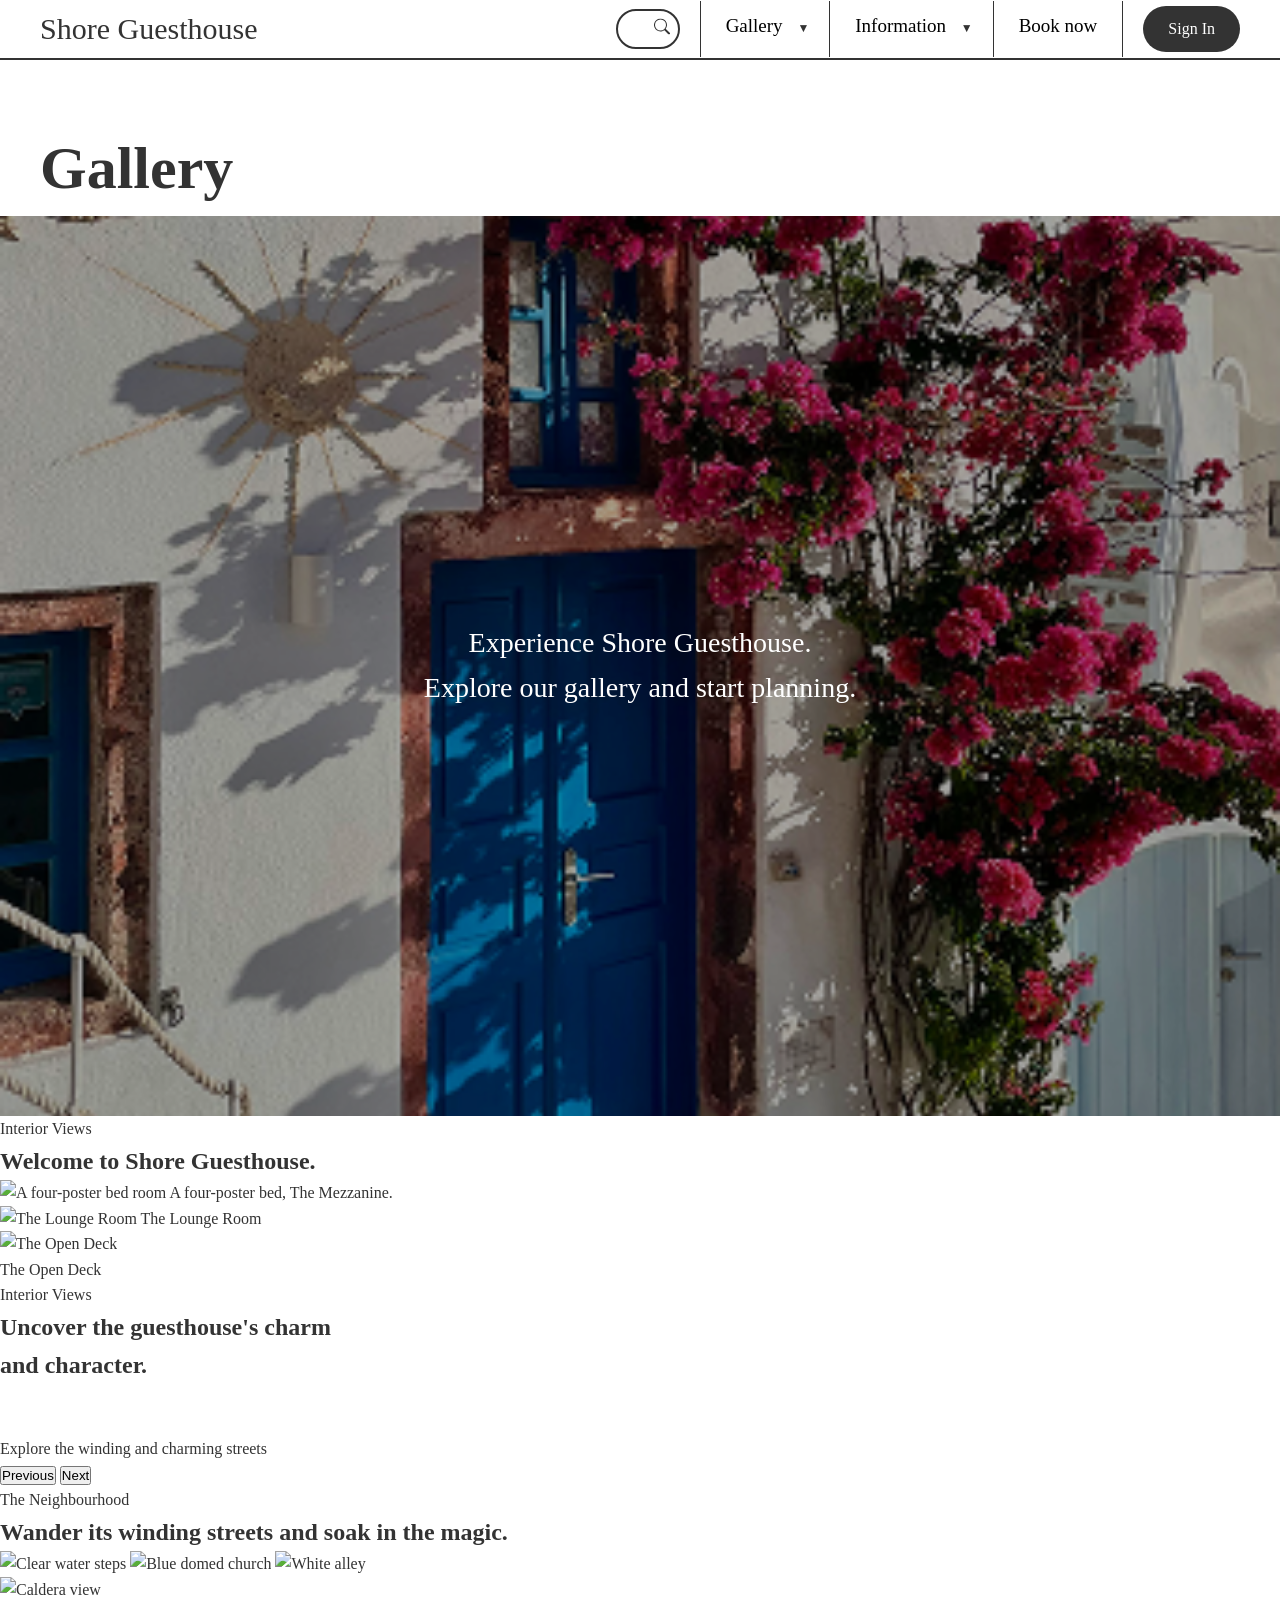
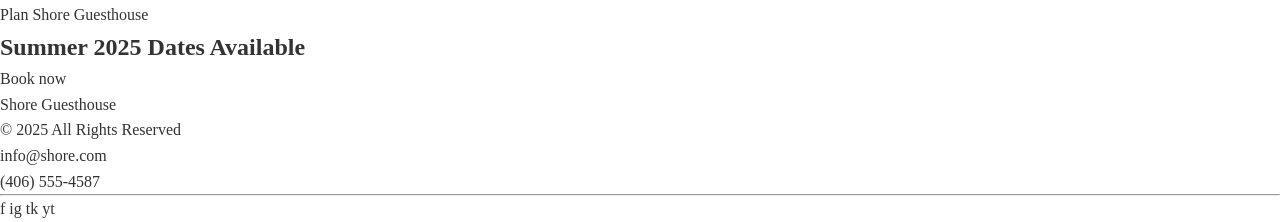
==== gallery.html @ ab532292 "fix" ====
<!DOCTYPE html>
<html lang="en">

<head>
    <meta charset="UTF-8" />
    <meta name="viewport" content="width=device-width, initial-scale=1.0" />
    <title>Gallery – Shore Guesthouse</title>
    <link rel="stylesheet" href="css/gallery.css" />
</head>

<body>
    <header id="header">
        <div class="logo">Shore Guesthouse</div>

        <input type="checkbox" id="burger-toggle" class="burger-toggle">
        <label for="burger-toggle" class="burger-menu" aria-label="Menu">
            <span></span>
            <span></span>
            <span></span>
        </label>

          <div class="search-container">
            <input type="text" class="search-input" placeholder="Пошук...">
            <button class="search-btn">
                <svg class="icon" xmlns="http://www.w3.org/2000/svg" width="16" height="16" fill="currentColor" viewBox="0 0 16 16">
                    <path d="M11.742 10.344a6.5 6.5 0 1 0-1.397 1.398h-.001q.044.06.098.115l3.85 3.85a1 1 0 0 0 1.415-1.414l-3.85-3.85a1 1 0 0 0-.115-.1zM12 6.5a5.5 5.5 0 1 1-11 0 5.5 5.5 0 0 1 11 0"/>
                </svg>
            </button>
        </div>

            <nav class="main-nav">
                <ul class="nav-header">
                    <li class="nav-item has-submenu">
                        <a class="nav-link" href="gallery.html">Gallery</a>
                        <ul class="submenu">
                            <li><a href="#">Bedrooms</a></li>
                            <li><a href="#">Terraces</a></li>
                            <li><a href="#">Sea View</a></li>
                            <li><a href="#">Common Spaces</a></li>
                        </ul>
                    </li>
                    <li class="nav-item has-submenu">
                        <a class="nav-link" href="#">Information</a>
                        <ul class="submenu">
                            <li><a href="#">About Us</a></li>
                            <li><a href="#">Reviews</a></li>
                            <li><a href="#">Contacts</a></li>
                        </ul>
                    </li>
                    <li class="nav-item">
                        <a class="nav-link" href="#">Book now</a>
                    </li>
                    <li class="nav-item auth-item">
                        <a href="#authModal" class="sign-in-btn">Sign In</a>
                    </li>
                </ul>
            </nav>
        </div>
    </header>
    <div class="modal" id="authModal">
        <div class="modal-overlay"></div>
        <div class="modal-content">
            <a href="#" class="close-modal">&times;</a>
            <h2>Sign In</h2>
            <form class="auth-form" action="#" method="post">
                <div class="form-group">
                    <label for="email">Email</label>
                    <input type="email" id="email" placeholder="your@email.com" required>
                </div>
                <div class="form-group">
                    <label for="password">Password</label>
                    <input type="password" id="password" placeholder="••••••••" required>
                </div>
                <button type="submit" class="submit-btn">Log In</button>
                <p class="form-footer">Don't have an account? <a href="#">Sign up</a></p>
            </form>
        </div>
    </div>
    <div class="page-title">
        <h1>Gallery</h1>
    </div>

    <section class="hero-banner" style="background-image: url('images/door.jpg');">
    <div class="hero-banner-overlay"></div>
    <div class="hero-banner-text">
        <p>Experience Shore Guesthouse.<br>Explore our gallery and start planning.</p>
    </div>
</section>

    <div class="section">
        <p class="section-label">Interior Views</p>
        <h2 class="section-title">Welcome to Shore Guesthouse.</h2>
        <div class="grid-2">
            <div class="photo-card">
                <img src="https://images.unsplash.com/photo-1631049307264-da0ec9d70304?w=600&q=80"
                    alt="A four-poster bed room" />
                <span class="photo-caption">A four-poster bed, The Mezzanine.</span>
            </div>
            <div class="photo-card">
                <img src="https://images.unsplash.com/photo-1555041469-a586c61ea9bc?w=600&q=80" alt="The Lounge Room" />
                <span class="photo-caption">The Lounge Room</span>
            </div>
        </div>
    </div>

    <img class="photo-full" src="https://images.unsplash.com/photo-1506905925346-21bda4d32df4?w=1200&q=80"
        alt="The Open Deck" />
    <p class="photo-full-caption">The Open Deck</p>

    <div class="dark-section">
        <p class="section-label">Interior Views</p>
        <h2 class="section-title">Uncover the guesthouse's charm<br>and character.</h2>
        <div class="thumb-row">
            <img class="thumb active" id="t0" src="https://images.unsplash.com/photo-1545569341-9eb8b30979d9?w=120&q=70"
                alt="" onclick="setSlide(0)" />
            <img class="thumb" id="t1" src="https://images.unsplash.com/photo-1571896349842-33c89424de2d?w=120&q=70"
                alt="" onclick="setSlide(1)" />
            <img class="thumb" id="t2" src="https://images.unsplash.com/photo-1570077188670-e3a8d69ac5ff?w=120&q=70"
                alt="" onclick="setSlide(2)" />
            <img class="thumb" id="t3" src="https://images.unsplash.com/photo-1504701954957-2010ec3bcec1?w=120&q=70"
                alt="" onclick="setSlide(3)" />
        </div>
        <div class="slider-main">
            <img id="slider-img" src="https://images.unsplash.com/photo-1545569341-9eb8b30979d9?w=800&q=80" alt="" />
            <p class="slider-caption" id="slider-caption">Explore the winding and charming streets</p>
            <div class="slider-nav">
                <button class="slider-btn" onclick="prevSlide()">Previous</button>
                <button class="slider-btn" onclick="nextSlide()">Next</button>
            </div>
        </div>
    </div>

    <div class="section">
        <p class="section-label">The Neighbourhood</p>
        <h2 class="section-title">Wander its winding streets and soak in the magic.</h2>
        <div class="grid-3">
            <img src="https://images.unsplash.com/photo-1548625149-720754977a05?w=500&q=80" alt="Clear water steps" />
            <img src="https://images.unsplash.com/photo-1533104816931-20fa691ff6ca?w=500&q=80"
                alt="Blue domed church" />
            <img src="https://images.unsplash.com/photo-1601581875309-fafbf2d3ed3a?w=500&q=80" alt="White alley" />
        </div>
    </div>

    <img class="photo-full" src="https://images.unsplash.com/photo-1570077188670-e3a8d69ac5ff?w=1200&q=80"
        alt="Caldera view" />

    <div class="cta-banner">
        <div class="cta-banner-overlay"></div>
        <div class="cta-banner-content">
            <p class="cta-banner-label">Plan Shore Guesthouse</p>
            <h2 class="cta-banner-title">Summer 2025 Dates Available</h2>
            <a href="#" class="btn-book">Book now</a>
        </div>
    </div>

    <footer>
        <div class="footer-top">
            <div>
                <p class="footer-brand">Shore Guesthouse</p>
                <div class="footer-info">
                    <p>© 2025 All Rights Reserved</p>
                    <p><a href="mailto:info@shore.com">info@shore.com</a></p>
                    <p>(406) 555-4587</p>
                </div>
            </div>
        </div>
        <hr class="footer-divider" />
        <div class="footer-bottom">
            <span></span>
            <div class="social-icons">
                <a href="#" title="Facebook">f</a>
                <a href="#" title="Instagram">ig</a>
                <a href="#" title="TikTok">tk</a>
                <a href="#" title="YouTube">yt</a>
            </div>
        </div>
    </footer>

    <script>
        const slides = [
            { src: 'https://images.unsplash.com/photo-1545569341-9eb8b30979d9?w=800&q=80', caption: 'Explore the winding and charming streets' },
            { src: 'https://images.unsplash.com/photo-1571896349842-33c89424de2d?w=800&q=80', caption: 'The iconic blue domes of Santorini' },
            { src: 'https://images.unsplash.com/photo-1570077188670-e3a8d69ac5ff?w=800&q=80', caption: 'A sunset view from the terrace' },
            { src: 'https://images.unsplash.com/photo-1504701954957-2010ec3bcec1?w=800&q=80', caption: 'Whitewashed walls in the afternoon light' },
        ];
        let current = 0;
        function setSlide(i) {
            document.querySelectorAll('.thumb').forEach((t, idx) => t.classList.toggle('active', idx === i));
            document.getElementById('slider-img').src = slides[i].src;
            document.getElementById('slider-caption').textContent = slides[i].caption;
            current = i;
        }
        function nextSlide() { setSlide((current + 1) % slides.length); }
        function prevSlide() { setSlide((current - 1 + slides.length) % slides.length); }
    </script>

</body>

</html>
---- css/gallery.css ----
@import url('https://fonts.googleapis.com/css2?family=Cormorant+Garamond:ital,wght@0,300;0,400;1,300&family=Jost:wght@300;400&display=swap');

* {
    margin: 0;
    padding: 0;
    box-sizing: border-box;
}

html {
    scroll-behavior: smooth;
}

body {
    color: #333;
    line-height: 1.6;
    overflow-x: hidden;
}

ul { 
  list-style: none; 
}
a { 
  text-decoration: none; color: inherit; 
}

header {
    position: relative;
    width: 100%;
    display: flex;
    align-items: center;
    display: flex;
    align-items: center;
    justify-content: space-between;
    height: 60px; /* Фіксована висота, як на фото */
    background-color: #fff;
    border-bottom: 2px solid #333; 
}

.hero-banner {
    position: relative;
    width: 100%;
    height: 100vh;
    background-size: cover;
    background-position: center;
    background-repeat: no-repeat;
    display: flex;
    align-items: center;
    justify-content: center;
}

.hero-banner-overlay {
    position: absolute;
    inset: 0;
    background: rgba(0, 0, 0, 0.35);
}

.hero-banner-text {
    position: relative;
    z-index: 1;
    text-align: center;
    color: #ffffff;
}

.hero-banner-text p {
    font-size: 28px;
    line-height: 1.6;
    font-weight: 400;
}
.logo {
   font-size: 30px;
    font-weight: normal;
    color: #333;
    white-space: nowrap;
    padding-left: 40px;
}
.burger-toggle { display: none; }

.burger-menu {
    display: none;
    flex-direction: column;
    cursor: pointer;
    padding: 5px;
    margin-left: auto;
    margin-right: 20px;
    z-index: 1001;
}

.burger-menu span {
    width: 25px;
    height: 3px;
    background-color: #333;
    margin: 3px 0;
    transition: 0.3s;
    display: block;
}

.burger-toggle:checked ~ .burger-menu span:nth-child(1) { transform: rotate(-45deg) translate(-5px, 6px); }
.burger-toggle:checked ~ .burger-menu span:nth-child(2) { opacity: 0; }
.burger-toggle:checked ~ .burger-menu span:nth-child(3) { transform: rotate(45deg) translate(-5px, -6px); }


.nav-right-group {
    display: flex;
    align-items: center;
    height: 100%;
}

.search-container {
   position: relative;
    margin-left: auto;
    margin-right: 20px;
}

.search-input {
    width: 50px;
    height: 40px;
    border: 2px solid #333;
    border-radius: 20px;
    padding: 10px 40px 10px 20px;
    font-size: 16px;
    outline: none;
    transition: width 0.4s ease;
    cursor: pointer;
}

.search-input:focus { width: 250px; cursor: text; }
.search-input::placeholder { color: transparent; transition: color 0.3s; }
.search-input:focus::placeholder { color: #999; }

.search-btn {
    position: absolute;
    right: 10px;
    top: 50%;
    transform: translateY(-50%);
    background: transparent;
    border: none;
    cursor: pointer;
    font-size: 18px;
    color: #333;
    pointer-events: none;
}

.search-btn .icon { width: 16px; height: 16px; }

.sign-in-btn {
    padding: 10px 25px;
    background-color: #333;
    color: white;
    border: none;
    border-radius: 25px;
    cursor: pointer;
    font-size: 16px;
    transition: all 0.3s ease;
    margin-right: 20px;
    display: inline-block;
}

.sign-in-btn:hover { background-color: #000; transform: scale(1.05); }

.nav-header { display: flex; width: auto; }

.nav-item {
    position: relative;
    text-align: center;
    padding: 5.1px 20px;
    font-size: 19px;
    border-left: 1px solid #333;
}

.nav-item.has-submenu::after {
    content: " ▼";
    font-size: 12px;
    margin-left: 5px;
    transition: transform 0.3s;
}
.nav-item.has-submenu:hover::after { transform: rotate(180deg); }

/* Submenu (Випадаюче меню) */
.submenu {
    position: absolute;
    top: 100%; left: 0;
    background-color: white;
    border: 1px solid #ddd;
    box-shadow: 0 4px 8px rgba(0,0,0,0.1);
    min-width: 200px;
    opacity: 0;
    visibility: hidden;
    transform: translateY(-10px);
    transition: opacity 0.3s ease, transform 0.3s ease, visibility 0.3s ease;
    z-index: 1000;
    margin-top: 5px;
}
.nav-item:hover .submenu { opacity: 1; visibility: visible; transform: translateY(0); }

.submenu li { border-bottom: 1px solid #eee; }
.submenu li:last-child { border-bottom: none; }

.submenu a {
    display: block;
    padding: 12px 20px;
    color: #333;
    transition: background-color 0.3s;
    text-align: left;
}
.submenu a:hover { background-color: #f0f0f0; }

.nav-link {
    background-color: white;
    color: black;
    padding: 5px;
    cursor: pointer;
    display: inline-block;
}
.nav-link:hover { background-color: #f0f0f0; }

/* ─── AUTH MODAL (pure CSS :target) ──────────────────────────────────────── */
.modal {
    position: fixed;
    z-index: -1;
    left: 0; top: 0;
    width: 100%; height: 100%;
    opacity: 0;
    visibility: hidden;
    transition: opacity 0.3s ease, visibility 0.3s ease;
}

.modal:target { opacity: 1; visibility: visible; z-index: 2000; }

.modal-overlay {
    position: absolute;
    width: 100%; height: 100%;
    background-color: rgba(0,0,0,0.5);
}

.modal-content {
    position: absolute;
    top: 50%; left: 50%;
    transform: translate(-50%, -50%);
    background-color: white;
    padding: 40px;
    border-radius: 10px;
    width: 90%;
    max-width: 400px;
    animation: slideUp 0.3s ease;
    z-index: 2001;
}

@keyframes slideUp {
    from { transform: translate(-50%, -30%); opacity: 0; }
    to   { transform: translate(-50%, -50%); opacity: 1; }
}

.close-modal {
    position: absolute;
    right: 20px; top: 15px;
    font-size: 30px;
    color: #666;
    transition: color 0.3s;
}
.close-modal:hover { color: #000; }
.form-group { margin-bottom: 20px; }

.form-group label {
    display: block;
    margin-bottom: 5px;
    color: #333;
    font-weight: 500;
}

.form-group input {
    width: 100%;
    padding: 12px;
    border: 2px solid #ddd;
    border-radius: 5px;
    font-size: 16px;
    transition: border-color 0.3s;
}
.form-group input:focus { outline: none; border-color: #333; }

.submit-btn {
    width: 100%;
    padding: 12px;
    background-color: #333;
    color: white;
    border: none;
    border-radius: 5px;
    font-size: 16px;
    cursor: pointer;
    transition: all 0.3s ease;
}
.submit-btn:hover { background-color: #000; }

.form-footer { text-align: center; margin-top: 15px; color: #666; }
.form-footer a { color: #333; text-decoration: underline; }

.hero {
    height: 80vh;
    background: linear-gradient(rgba(0,0,0,0.2), rgba(0,0,0,0.2)), url("../images/view.jpg") center/cover;
    display: flex;
    align-items: center;
    justify-content: center;
    color: #fff;
    text-align: center;
}
.page-title{
    padding-left:40px;
    padding-top: 60px;
    font-size: 30px;
}
.gallery-section { 
    padding: 80px 40px; 
    max-width: 1400px; 
    margin: 0 auto; 
}
.gallery-section h2 { 
    font-size: 14px;
    text-transform: uppercase;
    letter-spacing: 0.1em; 
    color: #888; 
}

.gallery-section h3 { 
    font-family: 'Cormorant Garamond', serif; 
    font-size: 40px; 
    margin: 10px 0 30px; 
}

.gallery {
    display: grid;
    grid-template-columns: repeat(auto-fit, minmax(300px, 1fr));
    gap: 30px;
    margin-top: 50px;
}
.image-overlay-container img { 
    width: 100%; 
    aspect-ratio: 4/5; 
    object-fit: cover; 
    transition: 0.5s; 
}
.image-overlay-container:hover img { transform: scale(1.03); }

/* ─── FOOTER ─── */
.site-footer {
   .site-footer {
    background-color: #000;
    color: #fff;
    padding: 90px 60px 20px;
    font-family: Arial, sans-serif;
}
}
.footer-title { font-family: 'Cormorant Garamond', serif; font-size: 28px; margin-bottom: 20px; }
.social-links { display: flex; gap: 20px; margin-top: 30px; }

/* ─── ADAPTIVE ─── */
@media (max-width: 900px) {
    .nav-right-group {
        position: fixed;
        top: 60px; right: -100%;
        width: 80%; height: calc(100vh - 60px);
        background: #fff;
        flex-direction: column;
        transition: 0.4s;
        border-left: 1px solid #ddd;
    }
    .burger-toggle:checked ~ .nav-right-group { right: 0; }
    .burger-menu { display: flex; }
    .nav-header { flex-direction: column; width: 100%; height: auto; }
    .nav-item { width: 100%; border-left: none; border-bottom: 1px solid #f0f0f0; height: 60px; }
    .search-container { border-bottom: 1px solid #f0f0f0; width: 100%; justify-content: center; }
}
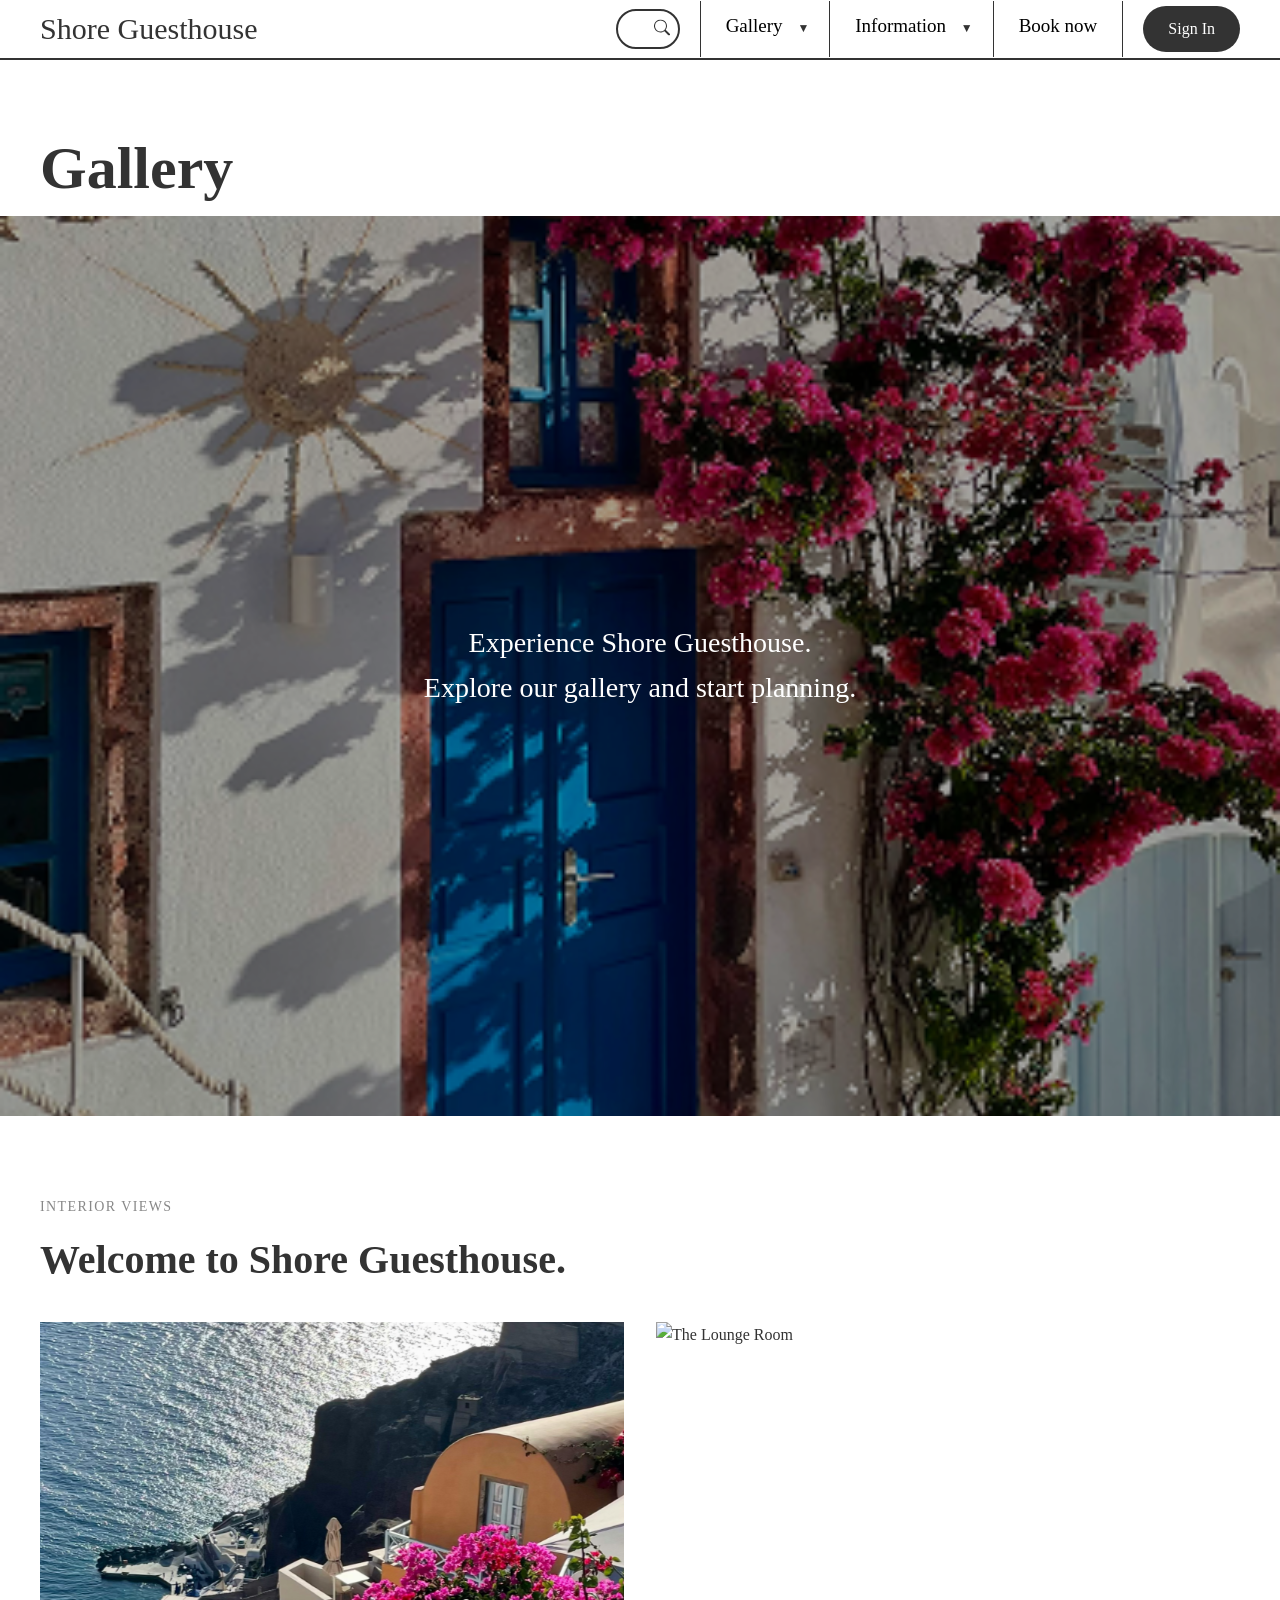
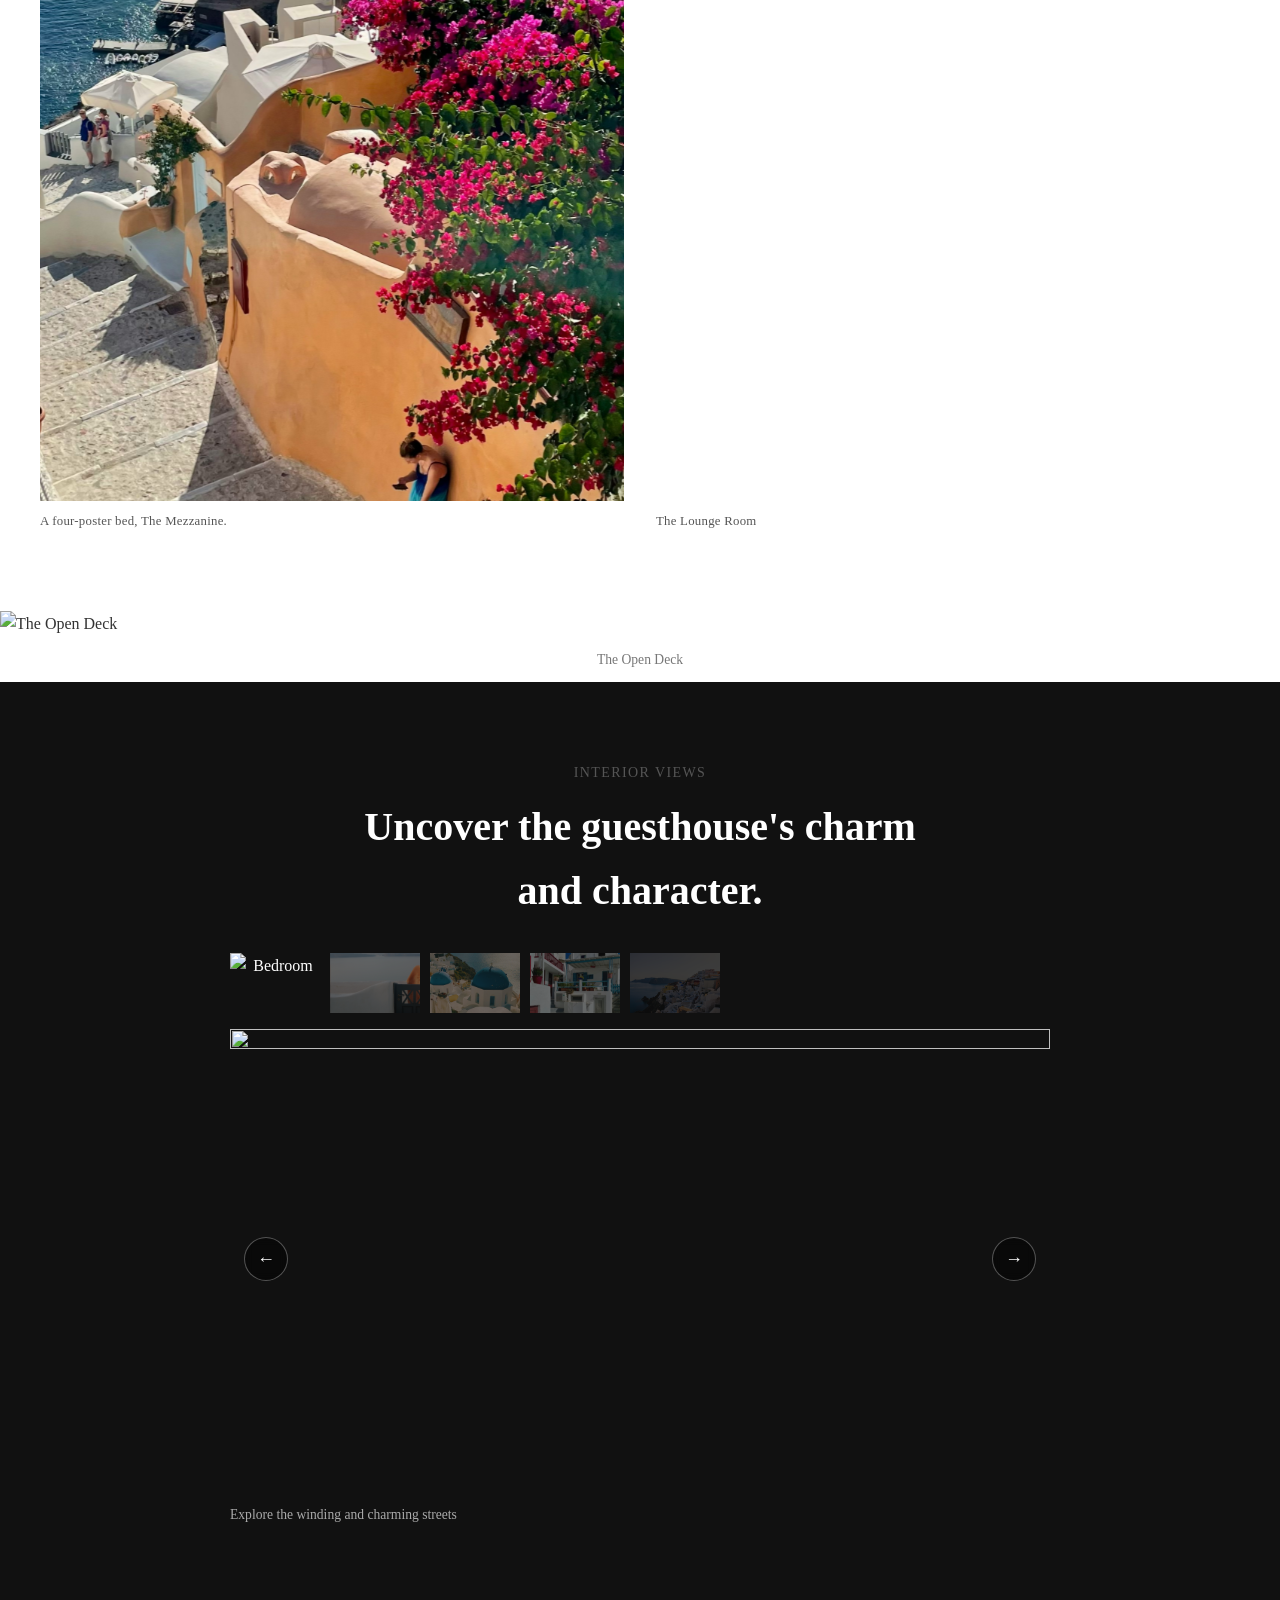
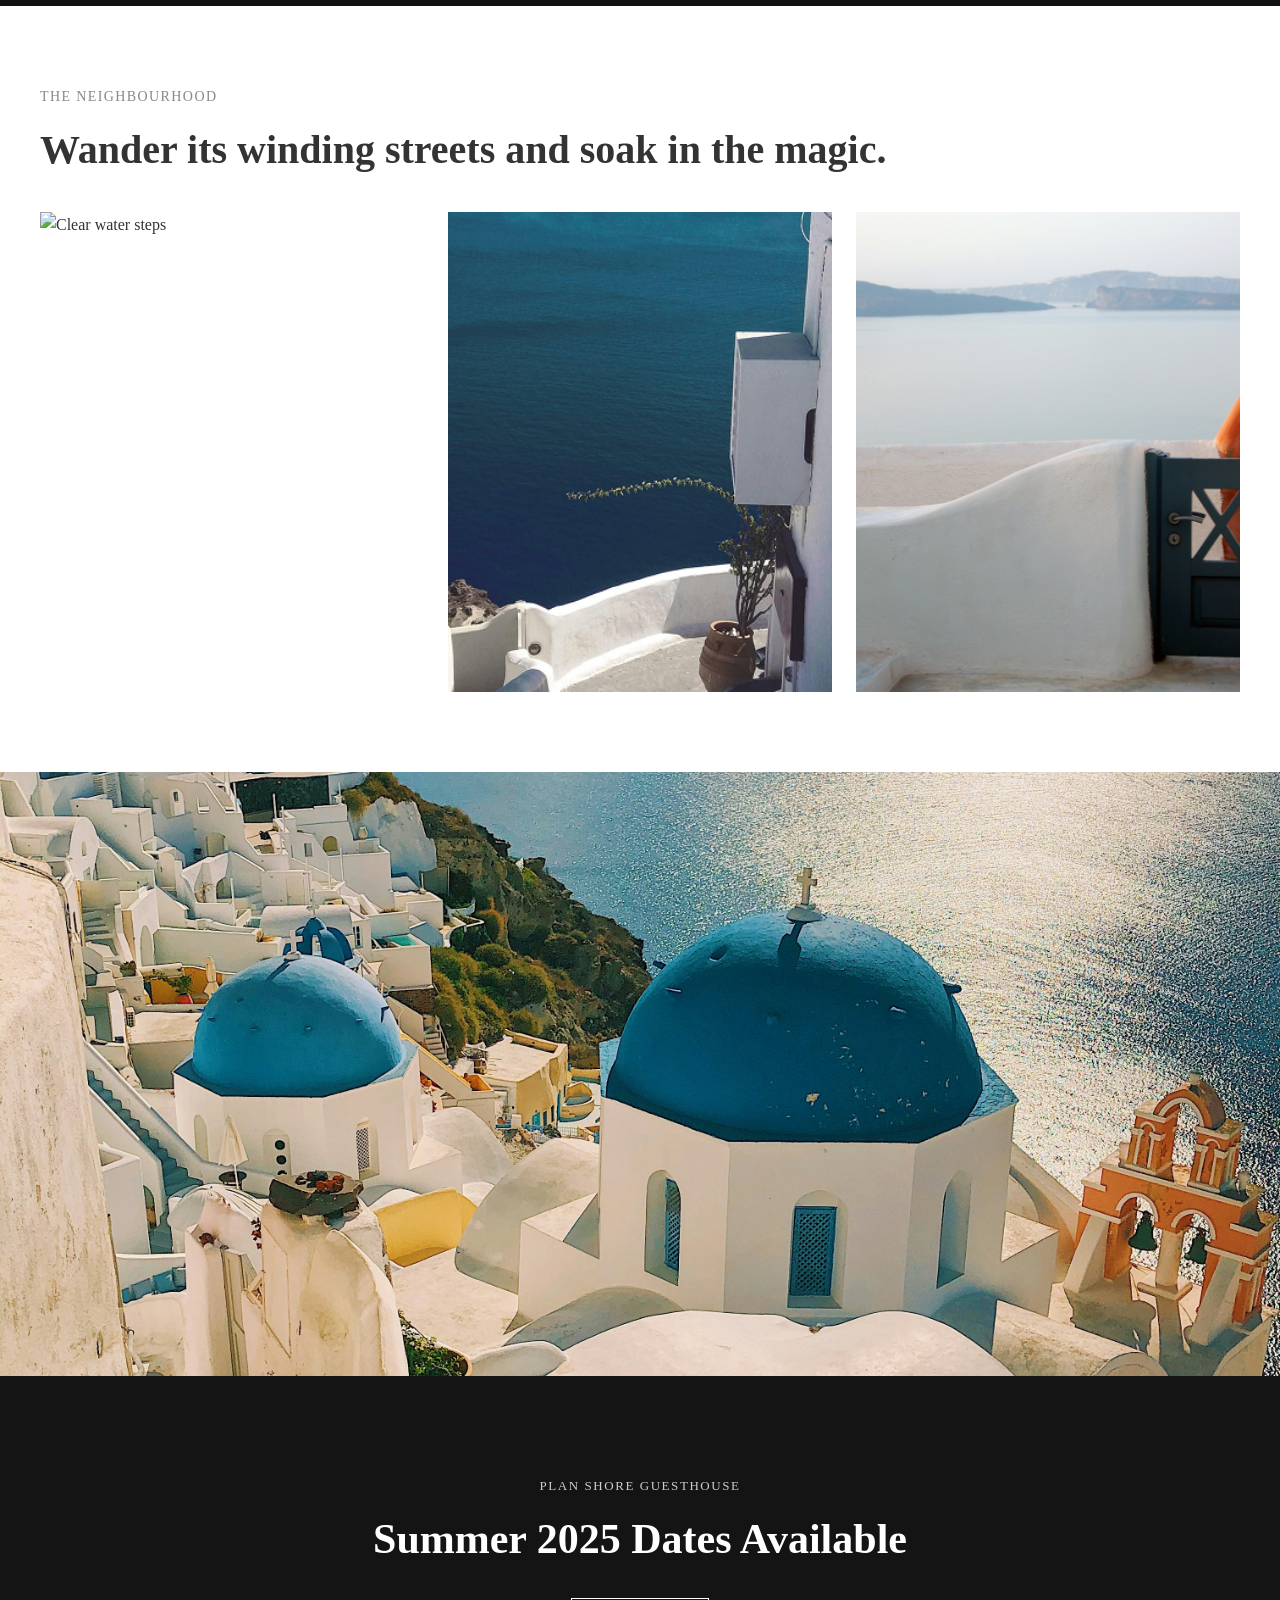
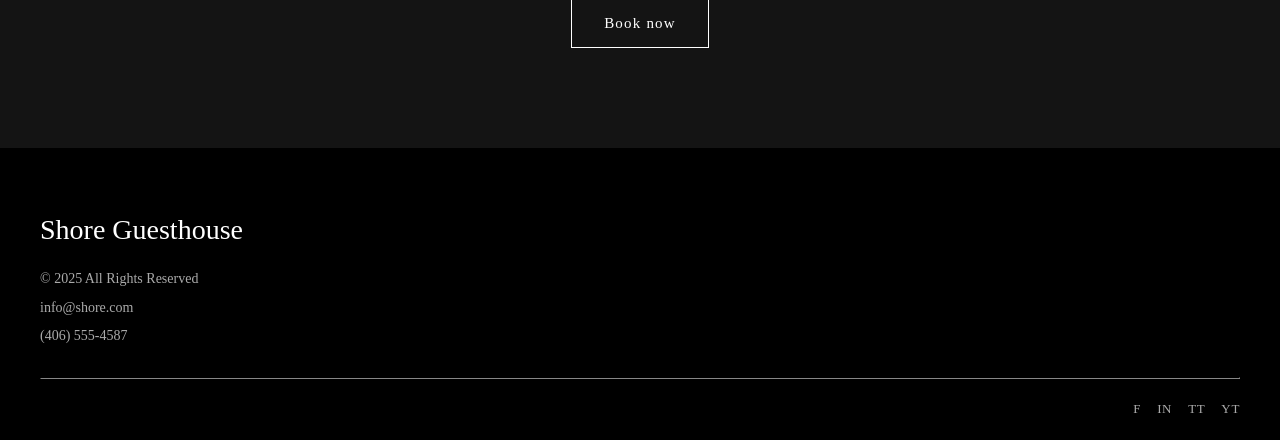
==== commit 09d3dc4d: "new inf" ====
--- a/gallery.html
+++ b/gallery.html
@@ -19,42 +19,44 @@
             <span></span>
         </label>
 
-          <div class="search-container">
+        <div class="search-container">
             <input type="text" class="search-input" placeholder="Пошук...">
             <button class="search-btn">
-                <svg class="icon" xmlns="http://www.w3.org/2000/svg" width="16" height="16" fill="currentColor" viewBox="0 0 16 16">
-                    <path d="M11.742 10.344a6.5 6.5 0 1 0-1.397 1.398h-.001q.044.06.098.115l3.85 3.85a1 1 0 0 0 1.415-1.414l-3.85-3.85a1 1 0 0 0-.115-.1zM12 6.5a5.5 5.5 0 1 1-11 0 5.5 5.5 0 0 1 11 0"/>
+                <svg class="icon" xmlns="http://www.w3.org/2000/svg" width="16" height="16" fill="currentColor"
+                    viewBox="0 0 16 16">
+                    <path
+                        d="M11.742 10.344a6.5 6.5 0 1 0-1.397 1.398h-.001q.044.06.098.115l3.85 3.85a1 1 0 0 0 1.415-1.414l-3.85-3.85a1 1 0 0 0-.115-.1zM12 6.5a5.5 5.5 0 1 1-11 0 5.5 5.5 0 0 1 11 0" />
                 </svg>
             </button>
         </div>
 
-            <nav class="main-nav">
-                <ul class="nav-header">
-                    <li class="nav-item has-submenu">
-                        <a class="nav-link" href="gallery.html">Gallery</a>
-                        <ul class="submenu">
-                            <li><a href="#">Bedrooms</a></li>
-                            <li><a href="#">Terraces</a></li>
-                            <li><a href="#">Sea View</a></li>
-                            <li><a href="#">Common Spaces</a></li>
-                        </ul>
-                    </li>
-                    <li class="nav-item has-submenu">
-                        <a class="nav-link" href="#">Information</a>
-                        <ul class="submenu">
-                            <li><a href="#">About Us</a></li>
-                            <li><a href="#">Reviews</a></li>
-                            <li><a href="#">Contacts</a></li>
-                        </ul>
-                    </li>
-                    <li class="nav-item">
-                        <a class="nav-link" href="#">Book now</a>
-                    </li>
-                    <li class="nav-item auth-item">
-                        <a href="#authModal" class="sign-in-btn">Sign In</a>
-                    </li>
-                </ul>
-            </nav>
+        <nav class="main-nav">
+            <ul class="nav-header">
+                <li class="nav-item has-submenu">
+                    <a class="nav-link" href="gallery.html">Gallery</a>
+                    <ul class="submenu">
+                        <li><a href="#">Bedrooms</a></li>
+                        <li><a href="#">Terraces</a></li>
+                        <li><a href="#">Sea View</a></li>
+                        <li><a href="#">Common Spaces</a></li>
+                    </ul>
+                </li>
+                <li class="nav-item has-submenu">
+                    <a class="nav-link" href="#">Information</a>
+                    <ul class="submenu">
+                        <li><a href="#">About Us</a></li>
+                        <li><a href="#">Reviews</a></li>
+                        <li><a href="#">Contacts</a></li>
+                    </ul>
+                </li>
+                <li class="nav-item">
+                    <a class="nav-link" href="#">Book now</a>
+                </li>
+                <li class="nav-item auth-item">
+                    <a href="#authModal" class="sign-in-btn">Sign In</a>
+                </li>
+            </ul>
+        </nav>
         </div>
     </header>
     <div class="modal" id="authModal">
@@ -81,51 +83,49 @@
     </div>
 
     <section class="hero-banner" style="background-image: url('images/door.jpg');">
-    <div class="hero-banner-overlay"></div>
-    <div class="hero-banner-text">
-        <p>Experience Shore Guesthouse.<br>Explore our gallery and start planning.</p>
-    </div>
-</section>
+        <div class="hero-banner-overlay"></div>
+        <div class="hero-banner-text">
+            <p>Experience Shore Guesthouse.<br>Explore our gallery and start planning.</p>
+        </div>
+    </section>
 
     <div class="section">
         <p class="section-label">Interior Views</p>
         <h2 class="section-title">Welcome to Shore Guesthouse.</h2>
         <div class="grid-2">
             <div class="photo-card">
-                <img src="https://images.unsplash.com/photo-1631049307264-da0ec9d70304?w=600&q=80"
-                    alt="A four-poster bed room" />
+                <img src="images/sea.svg" alt="A four-poster bed room" />
                 <span class="photo-caption">A four-poster bed, The Mezzanine.</span>
             </div>
             <div class="photo-card">
-                <img src="https://images.unsplash.com/photo-1555041469-a586c61ea9bc?w=600&q=80" alt="The Lounge Room" />
+                <img src="images/bedroom.svg" alt="The Lounge Room" />
                 <span class="photo-caption">The Lounge Room</span>
             </div>
         </div>
     </div>
 
-    <img class="photo-full" src="https://images.unsplash.com/photo-1506905925346-21bda4d32df4?w=1200&q=80"
-        alt="The Open Deck" />
+    <img class="photo-full" src="images/terrace.svg" alt="The Open Deck" />
     <p class="photo-full-caption">The Open Deck</p>
 
     <div class="dark-section">
         <p class="section-label">Interior Views</p>
         <h2 class="section-title">Uncover the guesthouse's charm<br>and character.</h2>
-        <div class="thumb-row">
-            <img class="thumb active" id="t0" src="https://images.unsplash.com/photo-1545569341-9eb8b30979d9?w=120&q=70"
-                alt="" onclick="setSlide(0)" />
-            <img class="thumb" id="t1" src="https://images.unsplash.com/photo-1571896349842-33c89424de2d?w=120&q=70"
-                alt="" onclick="setSlide(1)" />
-            <img class="thumb" id="t2" src="https://images.unsplash.com/photo-1570077188670-e3a8d69ac5ff?w=120&q=70"
-                alt="" onclick="setSlide(2)" />
-            <img class="thumb" id="t3" src="https://images.unsplash.com/photo-1504701954957-2010ec3bcec1?w=120&q=70"
-                alt="" onclick="setSlide(3)" />
-        </div>
-        <div class="slider-main">
-            <img id="slider-img" src="https://images.unsplash.com/photo-1545569341-9eb8b30979d9?w=800&q=80" alt="" />
-            <p class="slider-caption" id="slider-caption">Explore the winding and charming streets</p>
-            <div class="slider-nav">
-                <button class="slider-btn" onclick="prevSlide()">Previous</button>
-                <button class="slider-btn" onclick="nextSlide()">Next</button>
+
+        <div class="slider-wrapper">
+            <div class="thumb-row">
+                <img class="thumb active" id="t0" src="images/bedroom.svg" alt="Bedroom" onclick="setSlide(0)" />
+                <img class="thumb" id="t1" src="images/beach.svg" alt="Beach" onclick="setSlide(1)" />
+                <img class="thumb" id="t2" src="images/cantsle.svg" alt="Cantsle" onclick="setSlide(2)" />
+                <img class="thumb" id="t3" src="images/house.svg" alt="House" onclick="setSlide(3)" />
+                <img class="thumb" id="t4" src="images/view.jpg" alt="View" onclick="setSlide(4)" />
+            </div>
+            <div class="slider-main">
+                <div class="slider-track">
+                    <button class="slider-arrow slider-arrow--prev" onclick="prevSlide()">&#8592;</button>
+                    <img id="slider-img" src="images/bedroom.svg" alt="" />
+                    <button class="slider-arrow slider-arrow--next" onclick="nextSlide()">&#8594;</button>
+                </div>
+                <p class="slider-caption" id="slider-caption">Explore the winding and charming streets</p>
             </div>
         </div>
     </div>
@@ -134,15 +134,13 @@
         <p class="section-label">The Neighbourhood</p>
         <h2 class="section-title">Wander its winding streets and soak in the magic.</h2>
         <div class="grid-3">
-            <img src="https://images.unsplash.com/photo-1548625149-720754977a05?w=500&q=80" alt="Clear water steps" />
-            <img src="https://images.unsplash.com/photo-1533104816931-20fa691ff6ca?w=500&q=80"
-                alt="Blue domed church" />
-            <img src="https://images.unsplash.com/photo-1601581875309-fafbf2d3ed3a?w=500&q=80" alt="White alley" />
+            <img src="images/table.svg" alt="Clear water steps" />
+            <img src="images/caldera.png" alt="Blue domed church" />
+            <img src="images/beach.svg" alt="White alley" />
         </div>
     </div>
 
-    <img class="photo-full" src="https://images.unsplash.com/photo-1570077188670-e3a8d69ac5ff?w=1200&q=80"
-        alt="Caldera view" />
+    <img class="photo-full" src="images/cantsle.svg" alt="Caldera view" />
 
     <div class="cta-banner">
         <div class="cta-banner-overlay"></div>
@@ -168,20 +166,21 @@
         <div class="footer-bottom">
             <span></span>
             <div class="social-icons">
-                <a href="#" title="Facebook">f</a>
-                <a href="#" title="Instagram">ig</a>
-                <a href="#" title="TikTok">tk</a>
-                <a href="#" title="YouTube">yt</a>
+                <a href="#" title="Facebook">F</a>
+                <a href="#" title="Instagram">In</a>
+                <a href="#" title="TikTok">TT</a>
+                <a href="#" title="YouTube">YT</a>
             </div>
         </div>
     </footer>
 
     <script>
         const slides = [
-            { src: 'https://images.unsplash.com/photo-1545569341-9eb8b30979d9?w=800&q=80', caption: 'Explore the winding and charming streets' },
-            { src: 'https://images.unsplash.com/photo-1571896349842-33c89424de2d?w=800&q=80', caption: 'The iconic blue domes of Santorini' },
-            { src: 'https://images.unsplash.com/photo-1570077188670-e3a8d69ac5ff?w=800&q=80', caption: 'A sunset view from the terrace' },
-            { src: 'https://images.unsplash.com/photo-1504701954957-2010ec3bcec1?w=800&q=80', caption: 'Whitewashed walls in the afternoon light' },
+            { src: 'images/bedroom.svg', caption: 'Explore the winding and charming streets' },
+            { src: 'images/beach.svg', caption: 'The iconic blue domes of Santorini' },
+            { src: 'images/cantsle.svg', caption: 'A sunset view from the terrace' },
+            { src: 'images/house.svg', caption: 'Whitewashed walls in the afternoon light' },
+            { src: 'images/view.jpg', caption: 'Whitewashed walls in the afternoon light' },
         ];
         let current = 0;
         function setSlide(i) {
--- a/css/gallery.css
+++ b/css/gallery.css
@@ -1,4 +1,3 @@
-
 @import url('https://fonts.googleapis.com/css2?family=Cormorant+Garamond:ital,wght@0,300;0,400;1,300&family=Jost:wght@300;400&display=swap');
 
 * {
@@ -7,9 +6,7 @@
     box-sizing: border-box;
 }
 
-html {
-    scroll-behavior: smooth;
-}
+html { scroll-behavior: smooth; }
 
 body {
     color: #333;
@@ -17,63 +14,30 @@
     overflow-x: hidden;
 }
 
-ul { 
-  list-style: none; 
-}
-a { 
-  text-decoration: none; color: inherit; 
-}
-
+ul { list-style: none; }
+a { text-decoration: none; color: inherit; }
+
+/* ─── HEADER ─── */
 header {
     position: relative;
     width: 100%;
-    display: flex;
-    align-items: center;
     display: flex;
     align-items: center;
     justify-content: space-between;
-    height: 60px; /* Фіксована висота, як на фото */
+    height: 60px;
     background-color: #fff;
-    border-bottom: 2px solid #333; 
-}
-
-.hero-banner {
-    position: relative;
-    width: 100%;
-    height: 100vh;
-    background-size: cover;
-    background-position: center;
-    background-repeat: no-repeat;
-    display: flex;
-    align-items: center;
-    justify-content: center;
-}
-
-.hero-banner-overlay {
-    position: absolute;
-    inset: 0;
-    background: rgba(0, 0, 0, 0.35);
-}
-
-.hero-banner-text {
-    position: relative;
-    z-index: 1;
-    text-align: center;
-    color: #ffffff;
-}
-
-.hero-banner-text p {
-    font-size: 28px;
-    line-height: 1.6;
-    font-weight: 400;
-}
+    border-bottom: 2px solid #333;
+}
+
 .logo {
-   font-size: 30px;
+    font-size: 30px;
     font-weight: normal;
     color: #333;
     white-space: nowrap;
     padding-left: 40px;
 }
+
+/* ─── BURGER ─── */
 .burger-toggle { display: none; }
 
 .burger-menu {
@@ -99,15 +63,9 @@
 .burger-toggle:checked ~ .burger-menu span:nth-child(2) { opacity: 0; }
 .burger-toggle:checked ~ .burger-menu span:nth-child(3) { transform: rotate(45deg) translate(-5px, -6px); }
 
-
-.nav-right-group {
-    display: flex;
-    align-items: center;
-    height: 100%;
-}
-
+/* ─── SEARCH ─── */
 .search-container {
-   position: relative;
+    position: relative;
     margin-left: auto;
     margin-right: 20px;
 }
@@ -136,28 +94,13 @@
     background: transparent;
     border: none;
     cursor: pointer;
-    font-size: 18px;
     color: #333;
     pointer-events: none;
 }
 
 .search-btn .icon { width: 16px; height: 16px; }
 
-.sign-in-btn {
-    padding: 10px 25px;
-    background-color: #333;
-    color: white;
-    border: none;
-    border-radius: 25px;
-    cursor: pointer;
-    font-size: 16px;
-    transition: all 0.3s ease;
-    margin-right: 20px;
-    display: inline-block;
-}
-
-.sign-in-btn:hover { background-color: #000; transform: scale(1.05); }
-
+/* ─── NAV ─── */
 .nav-header { display: flex; width: auto; }
 
 .nav-item {
@@ -176,10 +119,10 @@
 }
 .nav-item.has-submenu:hover::after { transform: rotate(180deg); }
 
-/* Submenu (Випадаюче меню) */
 .submenu {
     position: absolute;
-    top: 100%; left: 0;
+    top: 100%;
+    left: 0;
     background-color: white;
     border: 1px solid #ddd;
     box-shadow: 0 4px 8px rgba(0,0,0,0.1);
@@ -206,7 +149,6 @@
 .submenu a:hover { background-color: #f0f0f0; }
 
 .nav-link {
-    background-color: white;
     color: black;
     padding: 5px;
     cursor: pointer;
@@ -214,7 +156,20 @@
 }
 .nav-link:hover { background-color: #f0f0f0; }
 
-/* ─── AUTH MODAL (pure CSS :target) ──────────────────────────────────────── */
+.sign-in-btn {
+    padding: 10px 25px;
+    background-color: #333;
+    color: white;
+    border-radius: 25px;
+    cursor: pointer;
+    font-size: 16px;
+    transition: all 0.3s ease;
+    margin-right: 20px;
+    display: inline-block;
+}
+.sign-in-btn:hover { background-color: #000; transform: scale(1.05); }
+
+/* ─── MODAL ─── */
 .modal {
     position: fixed;
     z-index: -1;
@@ -224,7 +179,6 @@
     visibility: hidden;
     transition: opacity 0.3s ease, visibility 0.3s ease;
 }
-
 .modal:target { opacity: 1; visibility: visible; z-index: 2000; }
 
 .modal-overlay {
@@ -259,12 +213,12 @@
     transition: color 0.3s;
 }
 .close-modal:hover { color: #000; }
+
 .form-group { margin-bottom: 20px; }
 
 .form-group label {
     display: block;
     margin-bottom: 5px;
-    color: #333;
     font-weight: 500;
 }
 
@@ -287,72 +241,309 @@
     border-radius: 5px;
     font-size: 16px;
     cursor: pointer;
-    transition: all 0.3s ease;
+    transition: background-color 0.3s ease;
 }
 .submit-btn:hover { background-color: #000; }
 
 .form-footer { text-align: center; margin-top: 15px; color: #666; }
 .form-footer a { color: #333; text-decoration: underline; }
 
-.hero {
-    height: 80vh;
-    background: linear-gradient(rgba(0,0,0,0.2), rgba(0,0,0,0.2)), url("../images/view.jpg") center/cover;
+/* ─── HERO BANNER ─── */
+.hero-banner {
+    position: relative;
+    width: 100%;
+    height: 100vh;
+    background-size: cover;
+    background-position: center;
+    background-repeat: no-repeat;
     display: flex;
     align-items: center;
     justify-content: center;
+}
+
+.hero-banner-overlay {
+    position: absolute;
+    inset: 0;
+    background: rgba(0,0,0,0.35);
+}
+
+.hero-banner-text {
+    position: relative;
+    z-index: 1;
+    text-align: center;
     color: #fff;
-    text-align: center;
-}
-.page-title{
-    padding-left:40px;
+}
+
+.hero-banner-text p {
+    font-size: 28px;
+    line-height: 1.6;
+}
+
+/* ─── PAGE TITLE ─── */
+.page-title {
+    padding-left: 40px;
     padding-top: 60px;
     font-size: 30px;
 }
-.gallery-section { 
-    padding: 80px 40px; 
-    max-width: 1400px; 
-    margin: 0 auto; 
-}
-.gallery-section h2 { 
+
+/* ─── SECTIONS ─── */
+.section {
+    padding: 80px 40px;
+    max-width: 1400px;
+    margin: 0 auto;
+}
+
+.section-label {
     font-size: 14px;
     text-transform: uppercase;
-    letter-spacing: 0.1em; 
-    color: #888; 
-}
-
-.gallery-section h3 { 
-    font-family: 'Cormorant Garamond', serif; 
-    font-size: 40px; 
-    margin: 10px 0 30px; 
-}
-
-.gallery {
+    letter-spacing: 0.1em;
+    color: #888;
+}
+
+.section-title {
+    font-family: 'Cormorant Garamond', serif;
+    font-size: 40px;
+    margin: 10px 0 30px;
+}
+
+/* ─── GRID ─── */
+.grid-2 {
     display: grid;
-    grid-template-columns: repeat(auto-fit, minmax(300px, 1fr));
-    gap: 30px;
-    margin-top: 50px;
-}
-.image-overlay-container img { 
-    width: 100%; 
-    aspect-ratio: 4/5; 
-    object-fit: cover; 
-    transition: 0.5s; 
-}
-.image-overlay-container:hover img { transform: scale(1.03); }
+    grid-template-columns: 1fr 1fr;
+    align-items: start;
+    gap: 2rem;
+}
+
+.grid-3 {
+    display: grid;
+    grid-template-columns: repeat(3, 1fr);
+    gap: 1.5rem;
+}
+
+.grid-3 img {
+    width: 100%;
+    aspect-ratio: 4/5;
+    object-fit: cover;
+}
+
+/* ─── PHOTO CARDS ─── */
+.photo-card {
+    display: flex;
+    flex-direction: column;
+    gap: 0.6rem;
+}
+
+.photo-card img {
+    width: 100%;
+    height: auto;
+    display: block;
+    object-fit: cover;
+}
+
+.photo-card--offset { margin-top: 6rem; }
+.photo-card--offset img { aspect-ratio: 4 / 3; }
+.photo-card:not(.photo-card--offset) img { aspect-ratio: 3 / 4; }
+
+.photo-caption {
+    font-size: 0.8rem;
+    color: #555;
+    letter-spacing: 0.02em;
+}
+
+.photo-full {
+    width: 100%;
+    max-height: 70vh;
+    object-fit: cover;
+    display: block;
+}
+
+.photo-full-caption {
+    text-align: center;
+    font-size: 0.85rem;
+    color: #777;
+    padding: 12px 0;
+}
+
+.dark-section {
+    background: #111;
+    color: #fff;
+    padding: 80px 40px;
+    text-align: center;
+}
+
+.dark-section .section-label { color: #555; }
+.dark-section .section-title { color: #fff; }
+
+.slider-wrapper {
+    max-width: 820px;
+    margin: 0 auto;
+    width: 100%;
+}
+
+.thumb-row {
+    display: flex;
+    gap: 10px;
+    margin: 24px 0 16px;
+    flex-wrap: wrap;
+}
+
+.thumb {
+    width: 90px;
+    height: 60px;
+    object-fit: cover;
+    cursor: pointer;
+    opacity: 0.4;
+    transition: opacity 0.3s;
+    flex-shrink: 0;
+}
+.thumb.active { opacity: 1; }
+.thumb:hover { opacity: 0.75; }
+
+.slider-main { width: 100%; }
+
+.slider-track {
+    position: relative;
+    display: flex;
+    align-items: center;
+}
+
+#slider-img {
+    width: 100%;
+    aspect-ratio: 16/9;
+    object-fit: cover;
+    display: block;
+}
+
+.slider-arrow {
+    position: absolute;
+    top: 50%;
+    transform: translateY(-50%);
+    z-index: 10;
+    background: rgba(0, 0, 0, 0.45);
+    border: 1px solid rgba(255,255,255,0.3);
+    color: #fff;
+    width: 44px;
+    height: 44px;
+    border-radius: 50%;
+    font-size: 18px;
+    cursor: pointer;
+    display: flex;
+    align-items: center;
+    justify-content: center;
+    transition: background 0.3s, border-color 0.3s;
+    backdrop-filter: blur(4px);
+}
+.slider-arrow:hover {
+    background: rgba(0,0,0,0.75);
+    border-color: rgba(255,255,255,0.7);
+}
+
+.slider-arrow--prev { left: 14px; }
+.slider-arrow--next { right: 14px; }
+
+.slider-caption {
+    margin: 14px 0 0;
+    font-size: 0.85rem;
+    color: #aaa;
+    text-align: left;
+}
+.slider-nav {
+    display: flex;
+    gap: 12px;
+    justify-content: flex-start;
+}
+
+.slider-btn {
+    padding: 8px 22px;
+    background: transparent;
+    border: 1px solid #555;
+    color: #ccc;
+    font-size: 13px;
+    cursor: pointer;
+    letter-spacing: 0.06em;
+    transition: border-color 0.3s, color 0.3s;
+}
+.slider-btn:hover { border-color: #fff; color: #fff; }
+/* ─── CTA BANNER ─── */
+.cta-banner {
+    position: relative;
+    padding: 100px 40px;
+    background: #222;
+    text-align: center;
+    color: #fff;
+}
+
+.cta-banner-overlay {
+    position: absolute;
+    inset: 0;
+    background: rgba(0,0,0,0.4);
+}
+
+.cta-banner-content { position: relative; z-index: 1; }
+
+.cta-banner-label {
+    font-size: 13px;
+    text-transform: uppercase;
+    letter-spacing: 0.12em;
+    color: #ccc;
+    margin-bottom: 10px;
+}
+
+.cta-banner-title {
+    font-family: 'Cormorant Garamond', serif;
+    font-size: 42px;
+    margin-bottom: 24px;
+}
+
+.btn-book {
+    padding: 12px 32px;
+    border: 1px solid #fff;
+    color: #fff;
+    font-size: 15px;
+    letter-spacing: 0.08em;
+    transition: background 0.3s;
+    display: inline-block;
+}
+.btn-book:hover { background: rgba(255,255,255,0.15); }
 
 /* ─── FOOTER ─── */
-.site-footer {
-   .site-footer {
+footer {
     background-color: #000;
     color: #fff;
-    padding: 90px 60px 20px;
-    font-family: Arial, sans-serif;
-}
-}
-.footer-title { font-family: 'Cormorant Garamond', serif; font-size: 28px; margin-bottom: 20px; }
-.social-links { display: flex; gap: 20px; margin-top: 30px; }
-
-/* ─── ADAPTIVE ─── */
+    padding: 60px 40px 20px;
+}
+
+.footer-top { margin-bottom: 30px; }
+
+.footer-brand {
+    font-family: 'Cormorant Garamond', serif;
+    font-size: 28px;
+    margin-bottom: 16px;
+}
+
+.footer-info p { font-size: 14px; color: #aaa; margin-bottom: 6px; }
+.footer-info a { color: #aaa; transition: color 0.3s; }
+.footer-info a:hover { color: #fff; }
+
+.footer-divider { border-color: #333; margin: 20px 0; }
+
+.footer-bottom {
+    display: flex;
+    justify-content: space-between;
+    align-items: center;
+}
+
+.social-icons { display: flex; gap: 16px; }
+.social-icons a {
+    color: #aaa;
+    font-size: 13px;
+    text-transform: uppercase;
+    letter-spacing: 0.05em;
+    transition: color 0.3s;
+}
+.social-icons a:hover { color: #fff; }
+
+/* ─── RESPONSIVE ─── */
 @media (max-width: 900px) {
     .nav-right-group {
         position: fixed;
@@ -365,7 +556,18 @@
     }
     .burger-toggle:checked ~ .nav-right-group { right: 0; }
     .burger-menu { display: flex; }
-    .nav-header { flex-direction: column; width: 100%; height: auto; }
+    .nav-header { flex-direction: column; width: 100%; }
     .nav-item { width: 100%; border-left: none; border-bottom: 1px solid #f0f0f0; height: 60px; }
     .search-container { border-bottom: 1px solid #f0f0f0; width: 100%; justify-content: center; }
+    .grid-2 { grid-template-columns: 1fr; }
+    .photo-card--offset { margin-top: 0; }
+    .grid-3 { grid-template-columns: 1fr 1fr; }
+}
+
+@media (max-width: 600px) {
+    .grid-3 { grid-template-columns: 1fr; }
+    .section { padding: 50px 20px; }
+    .dark-section { padding: 50px 20px; }
+    .cta-banner { padding: 60px 20px; }
+    footer { padding: 40px 20px 20px; }
 }
